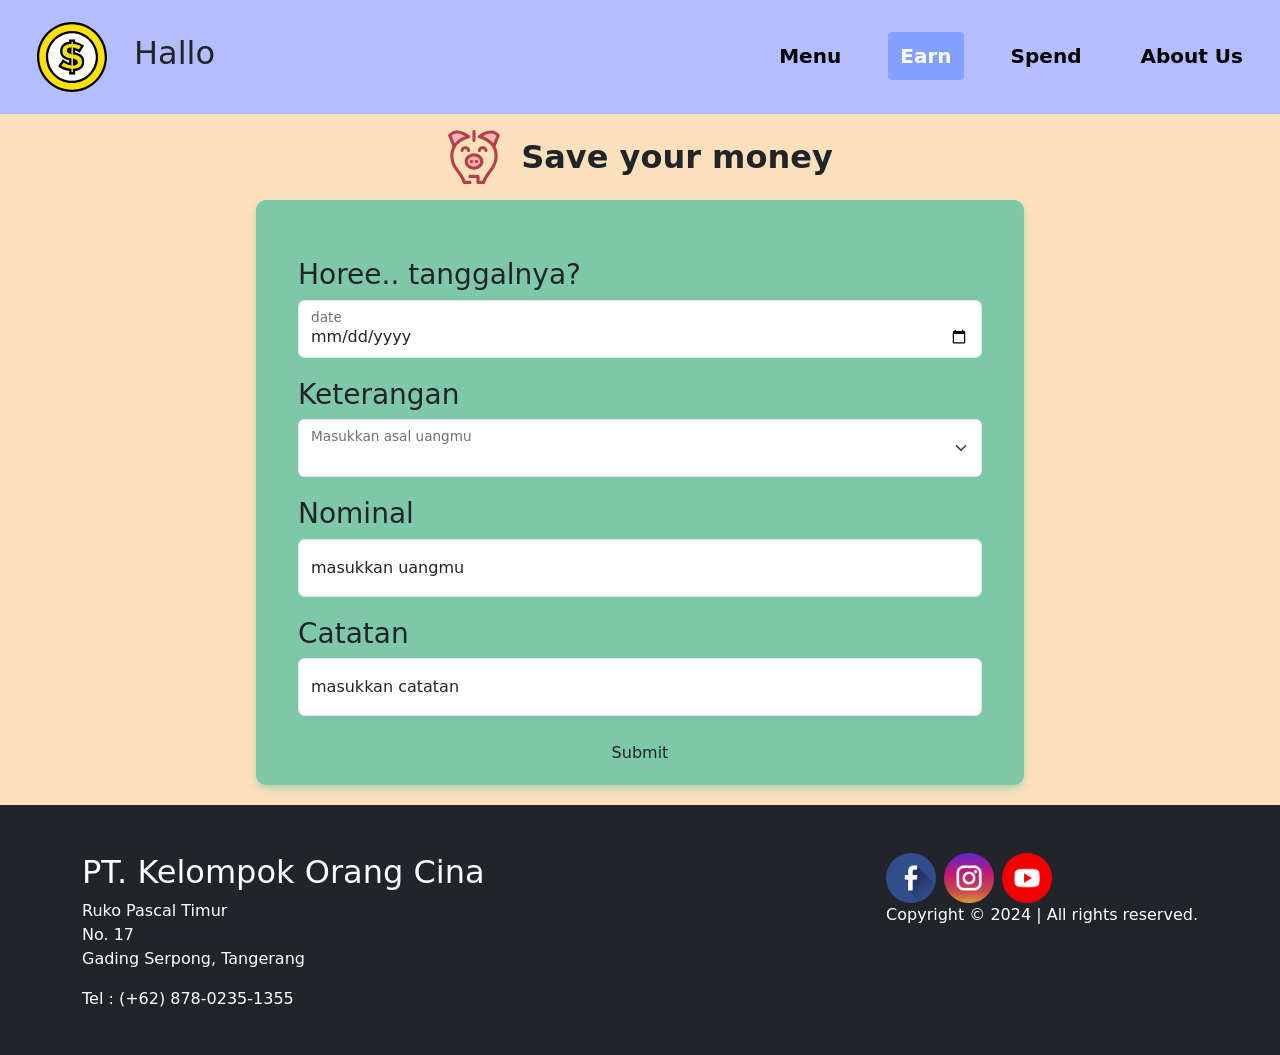
==== income.html @ 799eac67 "p" ====
<!DOCTYPE html>
<html lang="en">
  <head>
    <meta charset="utf-8" />
    <meta name="viewport" content="width=device-width, initial-scale=1" />
    <title>Bootstrap demo</title>
    <link rel="stylesheet" href="style.css" />
    <link
      href="https://cdn.jsdelivr.net/npm/bootstrap@5.3.3/dist/css/bootstrap.min.css"
      rel="stylesheet"
      integrity="sha384-QWTKZyjpPEjISv5WaRU9OFeRpok6YctnYmDr5pNlyT2bRjXh0JMhjY6hW+ALEwIH"
      crossorigin="anonymous"
    />
    <script src="https://code.jquery.com/jquery-3.6.0.min.js"></script>
  </head>
  <body class="content">
    <!--Header-->
    <div class="header">
      <div class="header-left d-flex" style="align-items: center">
        <a class="" href="#"
          ><img src="image/svg/money.svg" class="logo" alt="our logo"
        /></a>
        <!--modify-->
        <h2>Hallo &nbsp</h2>
        <h2 id="nameShow">[name]</h2>
      </div>
      <div class="header-right">
        <a href="main.html">Menu</a>
        <a class="active" href="income.html">Earn</a>
        <a href="outcome.html">Spend</a>
        <a href="aboutUs.html">About Us</a>
      </div>
    </div>

    <!--content-->
    <!--modify-->
    <div class="d-flex justify-content-center m-3" style="align-items: center">
      <img style="width: 6vh; margin: 0 10px" src="image/svg/bank.svg" />
      <h2 style="font-weight: 700; margin: 0 10px">Save your money</h2>
    </div>

    <div id="box" class="container-fluid pt-5">
      <div
        style="width: 55vw; height: 35vh; margin-left: auto; margin-right: auto"
      >
        <!--0-->
        <div style="padding: 10px 10px">
          <h3>Horee.. tanggalnya?</h3>
          <div class="form-floating">
            <input
              type="date"
              class="form-control"
              id="dateIn"
              placeholder="a"
            />
            <label for="floatingInputValue">date</label>
          </div>
        </div>

        <!--1-->
        <div style="padding: 10px 10px">
          <h3>Keterangan</h3>
          <div class="form-floating">
            <select id="catIn" class="form-select">
              <option value=""></option>
              <option value="gaji">Gaji</option>
              <option value="bonus">Bonus</option>
              <option value="uangJajan">Uang Jajan</option>
              <option value="others">Others</option>
            </select>
            <label for="floatingInputValue">Masukkan asal uangmu</label>
          </div>
        </div>
        <!--2-->
        <div style="padding: 10px 10px">
          <h3>Nominal</h3>
          <div class="form-floating">
            <input
              type="number"
              class="form-control"
              id="moneyIn"
              placeholder="a"
            />
            <label for="floatingInputValue">masukkan uangmu</label>
          </div>
        </div>
        <!--3-->
        <div style="padding: 10px 10px">
          <h3>Catatan</h3>
          <div class="form-floating">
            <input
              type="text"
              class="form-control"
              id="inNote"
              placeholder="a"
            />
            <label for="floatingInputValue">masukkan catatan</label>
          </div>
        </div>
        <!--Button-->
        <div class="d-flex justify-content-center p-2">
          <button id="submitIn" class="btn">Submit</button>
        </div>
      </div>
    </div>

    <!--footer-->
    <div
      id="footer"
      class="bg-dark text-white py-5"
      style="height: 250px; overflow-y: hidden"
    >
      <div class="container d-flex justify-content-between">
        <div>
          <h2>PT. Kelompok Orang Cina</h2>
          <p>
            Ruko Pascal Timur<br />
            No. 17<br />
            Gading Serpong, Tangerang
          </p>
          <p>Tel : (+62) 878-0235-1355</p>
        </div>
        <div>
          <div class="logo d-flex gap-2">
            <img
              src="image/img/facebook.png"
              class="img-fluid"
              style="max-width: 50px"
            />
            <img
              src="image/img/instagram.png"
              class="img-fluid"
              style="max-width: 50px"
            />
            <img
              src="image/img/youtube.png"
              class="img-fluid"
              style="max-width: 50px"
            />
          </div>
          <p class="mb-0">Copyright &copy; 2024 | All rights reserved.</p>
        </div>
      </div>
    </div>
    <script
      src="https://cdn.jsdelivr.net/npm/bootstrap@5.3.3/dist/js/bootstrap.bundle.min.js"
      integrity="sha384-YvpcrYf0tY3lHB60NNkmXc5s9fDVZLESaAA55NDzOxhy9GkcIdslK1eN7N6jIeHz"
      crossorigin="anonymous"
    ></script>
    <script src="script.js"></script>
  </body>
</html>
---- style.css ----
/* Style the header with a grey background and some padding */
.header {
  overflow: hidden;
  background-color: #b4bdff;
  padding: 10px 10px;
  display: flex;
  justify-content: space-between;
  align-items: center;
}
.logo {
  width: 70px;
}
/* Style the header links */
.header a {
  color: black;
  padding: 12px;
  margin: 0px 15px 0px 15px;
  text-decoration: none;
  font-size: 20px;
  line-height: 25px;
  border-radius: 4px;
  font-weight: 600;
}

/* Change the background color on mouse-over */
.header a:hover {
  background-color: #83a2ff7a;
  color: black;
}

/* Style the active/current link*/
.header a.active {
  background-color: #83a2ff;
  color: white;
}

/* Add media queries for responsiveness - when the screen is 500px wide or less, stack the links on top of each other */
@media screen and (max-width: 700px) {
  .header a {
    float: none;
    display: block;
    text-align: left;
  }
}

.content {
  background-color: #fadcb2df;
  font-style: Helvetica Neue;
  margin: 0;
  overflow: auto;
}

#indexbody {
  position: absolute;
  top: 50%;
  left: 50%;
  transform: translate(-50%, -50%);
}

#indexbody #a {
  padding-top: 50px;
  width: 500px;
  margin: auto;
  height: 450px;
  background-color: #fadcb2df;
  box-shadow: 6px 8px #ffd28f;
}

.card {
  width: 17rem;
  height: 1000px;
  transition: 0.5s ease-in-out;
  box-shadow: 6px 8px #ffd28f;
  margin-top: 30px;
}
.card:hover {
  transform: scale(1.05);
}

#nameText {
  width: 900px;
  height: 40px;
  margin: auto;
  align-items: center;
}

#nameText div {
  text-align: center;
  margin-top: 50px;
  margin: auto;
}

#labelBox {
  width: 900px;
  margin: auto;
  padding: 10px;
  margin-top: 20px;
}

#inputLabel {
  margin-bottom: 30px;
}

#inputLabel input {
  height: 30px;
}

#inputLabel select {
  height: 35px;
}

#submit {
  background-color: #b4bdff;
  height: 7vh;
  width: 12vw;
  font-weight: 700;
  color: white;
  box-shadow: 0px 4px 6px rgba(0, 0, 0, 0.2); /* Dark gray shadow */
}

#submit:hover {
  background-color: #6dbf9f;
  transform: translateY(-7px);
  animation: 2s ease-in-out;
}

#submitt {
  background-color: #b4bdff;
  height: 7vh;
  width: 12vw;
  font-weight: 700;
  color: white;
  box-shadow: 0px 4px 6px rgba(0, 0, 0, 0.2); /* Dark gray shadow */
}
#submitt:hover {
  background-color: #ffb3b3;
  transform: translateY(-7px);
  animation: 2s ease-in-out;
}

#box {
  background-color: #7ec8a9;
  width: 60vw;
  height: 65vh;
  border-radius: 10px;
  box-shadow: 0px 4px 6px rgba(126, 200, 169, 0.5);
  margin-bottom: 20px;
  overflow-y: auto;
}
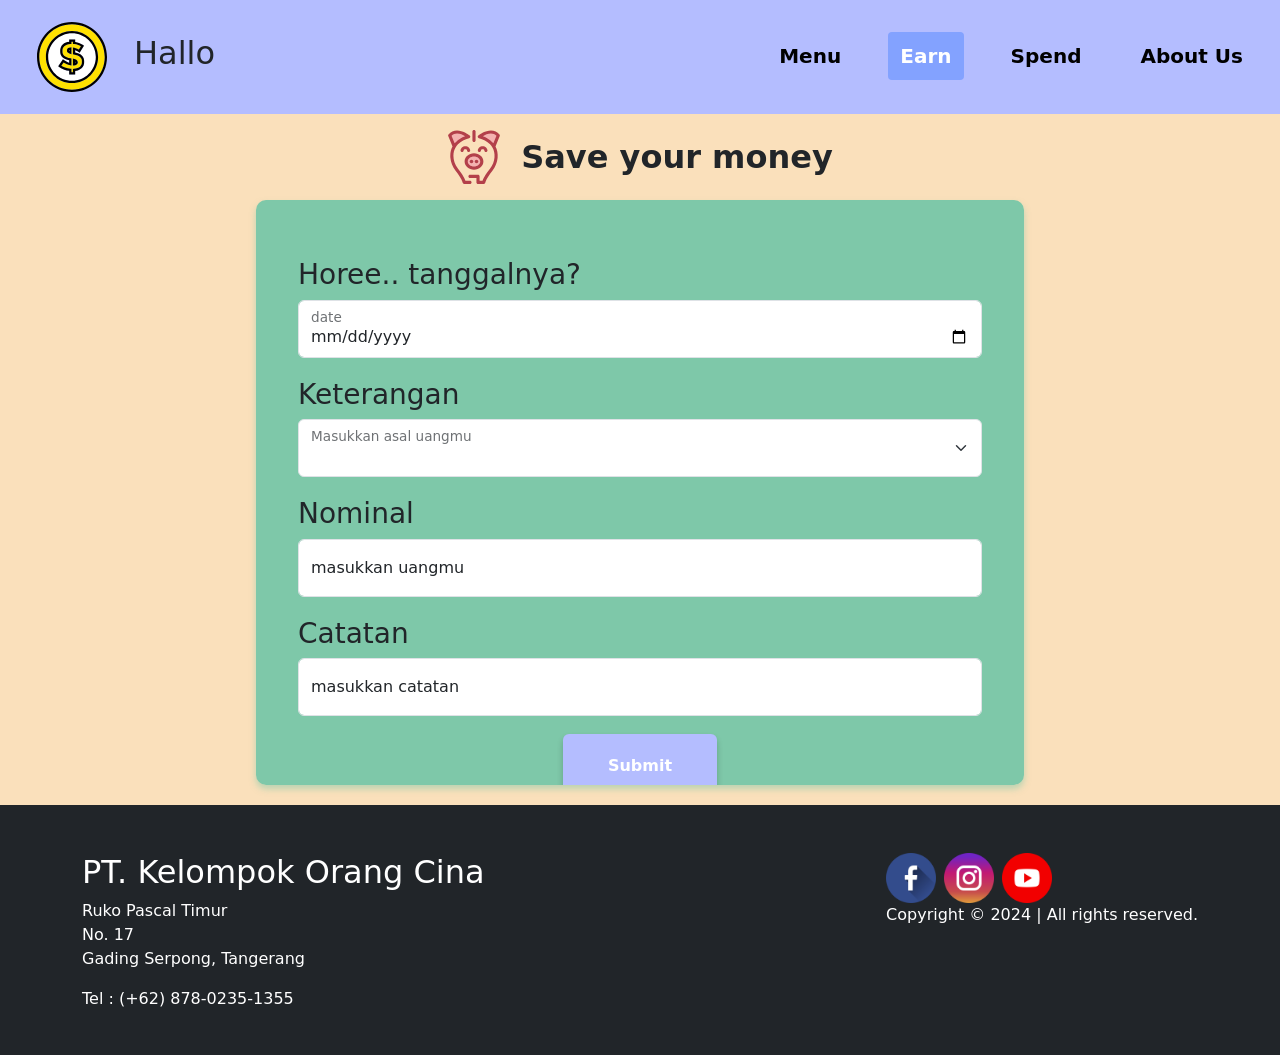
==== commit 2c3e7752: "update header" ====
--- a/income.html
+++ b/income.html
@@ -99,7 +99,7 @@
         </div>
         <!--Button-->
         <div class="d-flex justify-content-center p-2">
-          <button id="submitIn" class="btn">Submit</button>
+          <button id="submit" class="btn">Submit</button>
         </div>
       </div>
     </div>
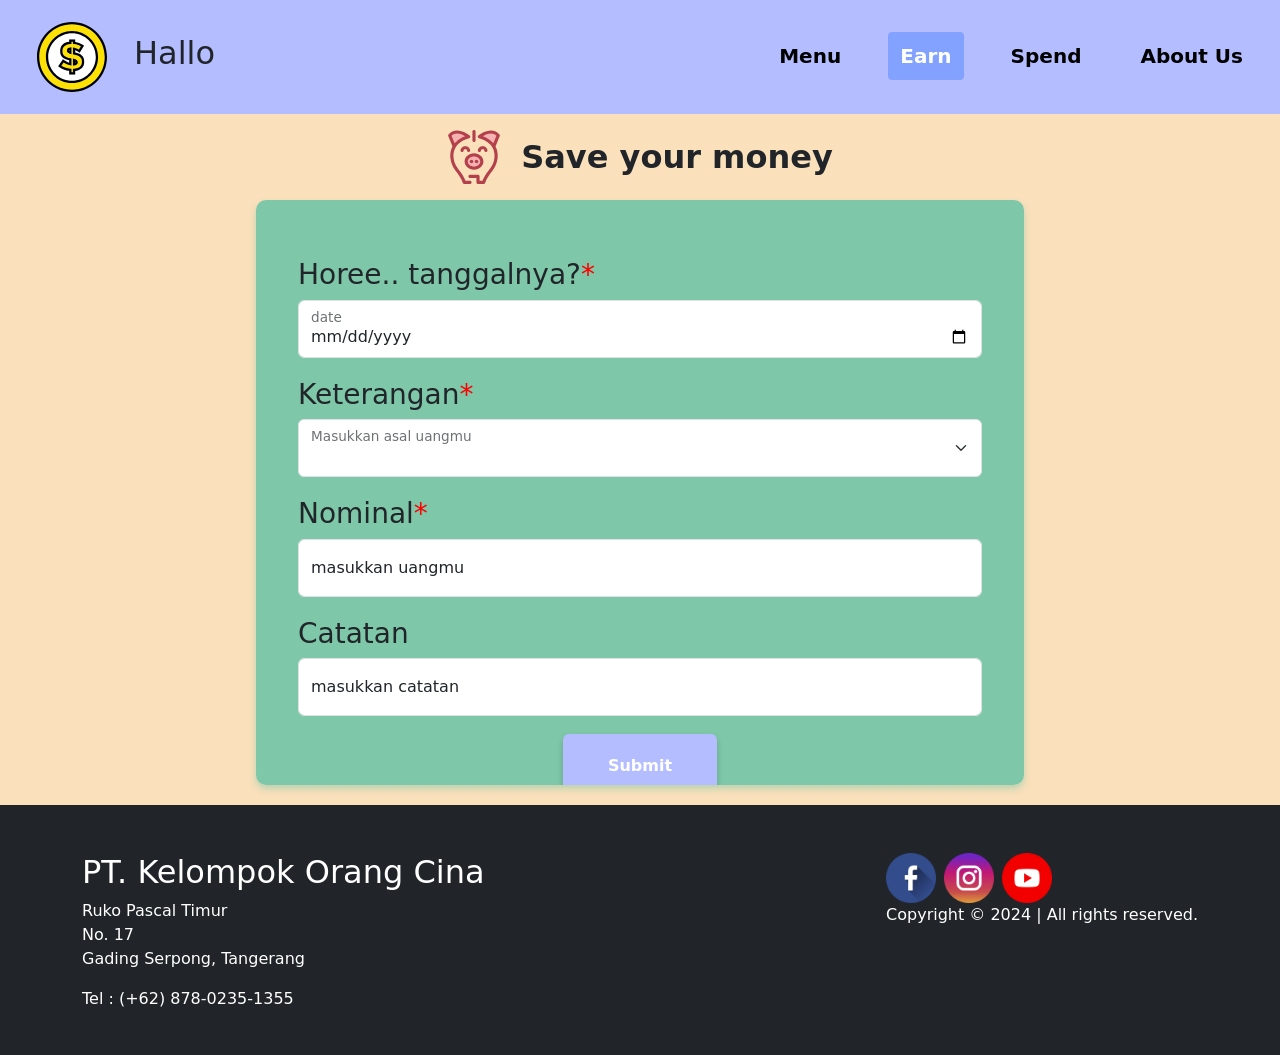
==== commit 7deee77e: "js" ====
--- a/income.html
+++ b/income.html
@@ -11,7 +11,6 @@
       integrity="sha384-QWTKZyjpPEjISv5WaRU9OFeRpok6YctnYmDr5pNlyT2bRjXh0JMhjY6hW+ALEwIH"
       crossorigin="anonymous"
     />
-    <script src="https://code.jquery.com/jquery-3.6.0.min.js"></script>
   </head>
   <body class="content">
     <!--Header-->
@@ -44,8 +43,9 @@
         style="width: 55vw; height: 35vh; margin-left: auto; margin-right: auto"
       >
         <!--0-->
+        <div id="messageIncome"></div>
         <div style="padding: 10px 10px">
-          <h3>Horee.. tanggalnya?</h3>
+          <h3>Horee.. tanggalnya?<span class="required">*</span></h3>
           <div class="form-floating">
             <input
               type="date"
@@ -59,21 +59,21 @@
 
         <!--1-->
         <div style="padding: 10px 10px">
-          <h3>Keterangan</h3>
+          <h3>Keterangan<span class="required">*</span></h3>
           <div class="form-floating">
             <select id="catIn" class="form-select">
               <option value=""></option>
-              <option value="gaji">Gaji</option>
-              <option value="bonus">Bonus</option>
-              <option value="uangJajan">Uang Jajan</option>
-              <option value="others">Others</option>
+              <option value="Gaji">Gaji</option>
+              <option value="Bonus">Bonus</option>
+              <option value="Uang Jajan">Uang Jajan</option>
+              <option value="Others">Others</option>
             </select>
             <label for="floatingInputValue">Masukkan asal uangmu</label>
           </div>
         </div>
         <!--2-->
         <div style="padding: 10px 10px">
-          <h3>Nominal</h3>
+          <h3>Nominal<span class="required">*</span></h3>
           <div class="form-floating">
             <input
               type="number"
@@ -99,7 +99,7 @@
         </div>
         <!--Button-->
         <div class="d-flex justify-content-center p-2">
-          <button id="submit" class="btn">Submit</button>
+          <button id="submit" class="btn" onclick="submit()">Submit</button>
         </div>
       </div>
     </div>
@@ -147,6 +147,7 @@
       integrity="sha384-YvpcrYf0tY3lHB60NNkmXc5s9fDVZLESaAA55NDzOxhy9GkcIdslK1eN7N6jIeHz"
       crossorigin="anonymous"
     ></script>
+    <script src="https://code.jquery.com/jquery-3.6.0.min.js"></script>
     <script src="script.js"></script>
   </body>
 </html>
--- a/style.css
+++ b/style.css
@@ -147,3 +147,12 @@
   margin-bottom: 20px;
   overflow-y: auto;
 }
+
+.required {
+  color: red;
+}
+
+.errorMessage{
+  color: red;
+  background-color: whitesmoke;
+}
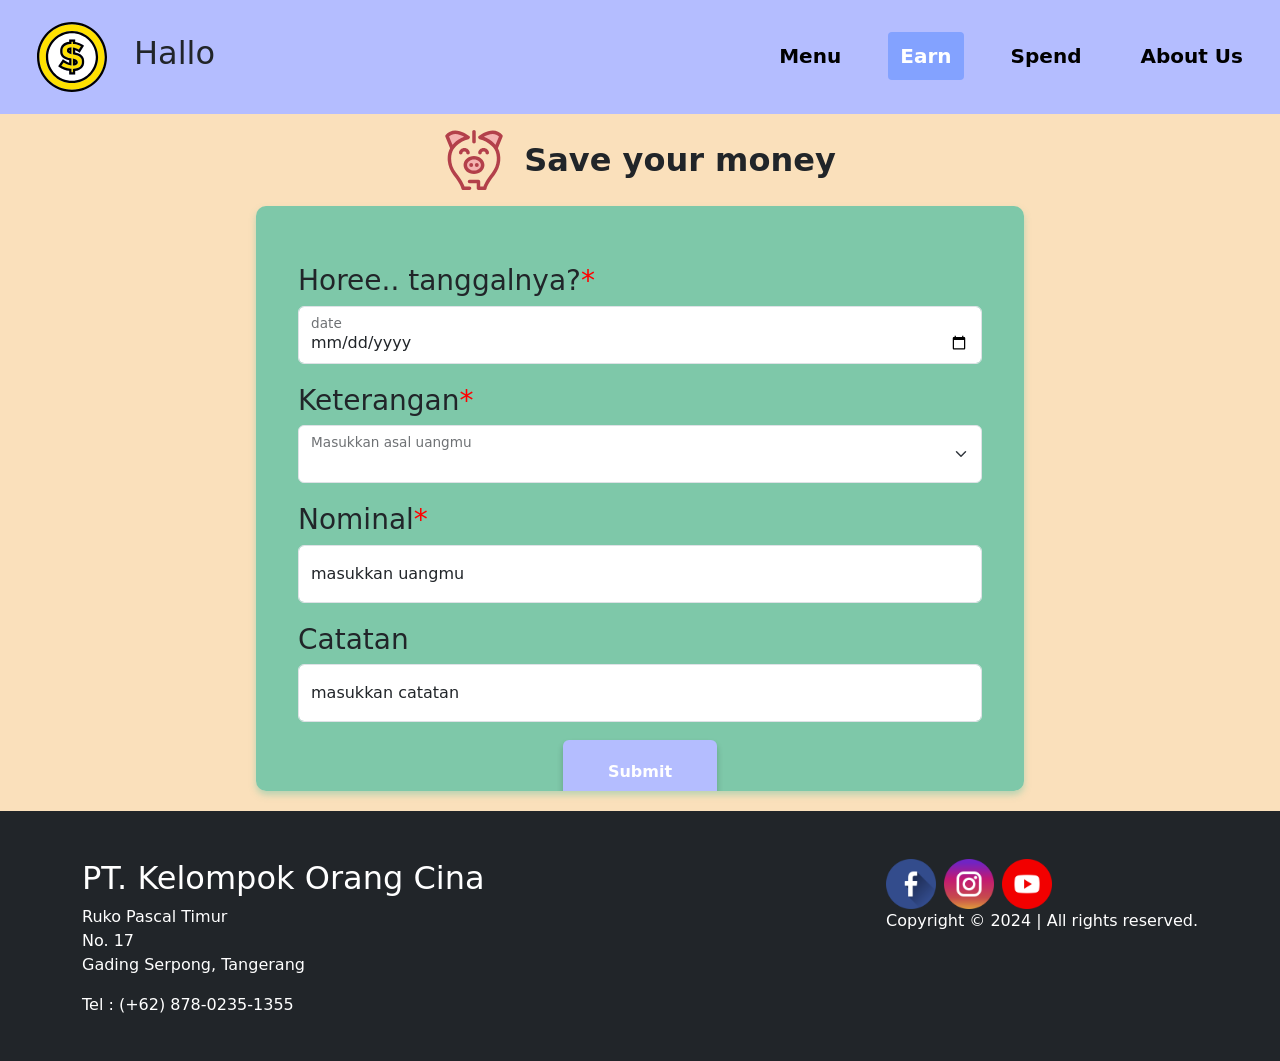
==== commit cdb55ab4: "update" ====
--- a/income.html
+++ b/income.html
@@ -20,7 +20,7 @@
           ><img src="image/svg/money.svg" class="logo" alt="our logo"
         /></a>
         <!--modify-->
-        <h2>Hallo &nbsp</h2>
+        <h2>Hallo&nbsp</h2>
         <h2 id="nameShow">[name]</h2>
       </div>
       <div class="header-right">
@@ -34,7 +34,7 @@
     <!--content-->
     <!--modify-->
     <div class="d-flex justify-content-center m-3" style="align-items: center">
-      <img style="width: 6vh; margin: 0 10px" src="image/svg/bank.svg" />
+      <img style="width: 60px; margin: 0 10px" src="image/svg/bank.svg" />
       <h2 style="font-weight: 700; margin: 0 10px">Save your money</h2>
     </div>
 
--- a/style.css
+++ b/style.css
@@ -152,7 +152,12 @@
   color: red;
 }
 
-.errorMessage{
+.errorMessage {
   color: red;
   background-color: whitesmoke;
 }
+
+#messageIncome {
+  text-align: center;
+  font-size: 20px;
+}
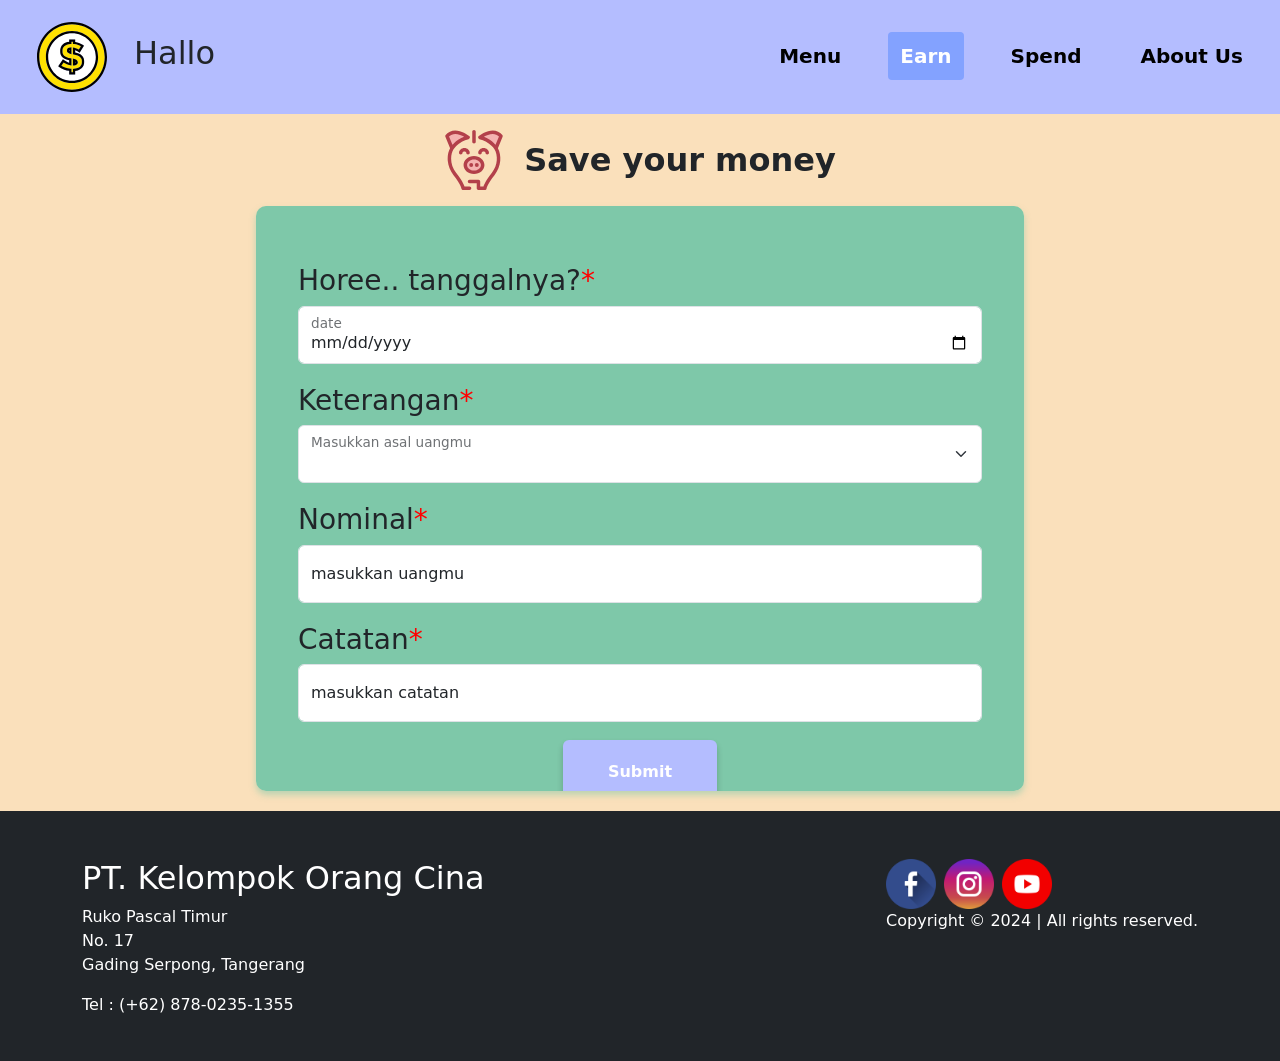
==== commit af61b7b0: "latest" ====
--- a/income.html
+++ b/income.html
@@ -86,7 +86,7 @@
         </div>
         <!--3-->
         <div style="padding: 10px 10px">
-          <h3>Catatan</h3>
+          <h3>Catatan<span class="required">*</span></h3>
           <div class="form-floating">
             <input
               type="text"
--- a/style.css
+++ b/style.css
@@ -153,11 +153,54 @@
 }
 
 .errorMessage {
-  color: red;
-  background-color: whitesmoke;
-}
-
-#messageIncome {
-  text-align: center;
+  color: #c0392b;
+  background-color: #ebf3e8;
+  margin: 5px;
+  font-style: Helvetica Neue;
   font-size: 20px;
 }
+
+.successMessage {
+  background-color: #ebf3e8;
+  color: green;
+  font-style: Helvetica Neue;
+  font-size: 20px;
+  margin: 5px;
+}
+
+.pengeluaran{
+  display: flex; 
+  justify-content: space-between;
+  border: 1px solid #ccc; 
+  border-radius: 10px; 
+  padding: 10px; 
+  background-color: red;
+  color: white;
+  font-style: Helvetica Neue;
+  font-size: 18px;
+  margin: 20px;
+}
+
+#transactionList{
+  overflow: scroll;
+}
+
+
+.penghasilan{
+  display: flex; 
+  justify-content: space-between;
+  border: 1px solid #ccc; 
+  border-radius: 10px; 
+  padding: 10px; 
+  background-color: green;
+  color: white;
+  font-style: Helvetica Neue;
+  font-size: 18px;
+  margin: 20px;
+}
+
+.money{
+  font-size: 30px;
+  font-style: Helvetica Neue;
+}
+
